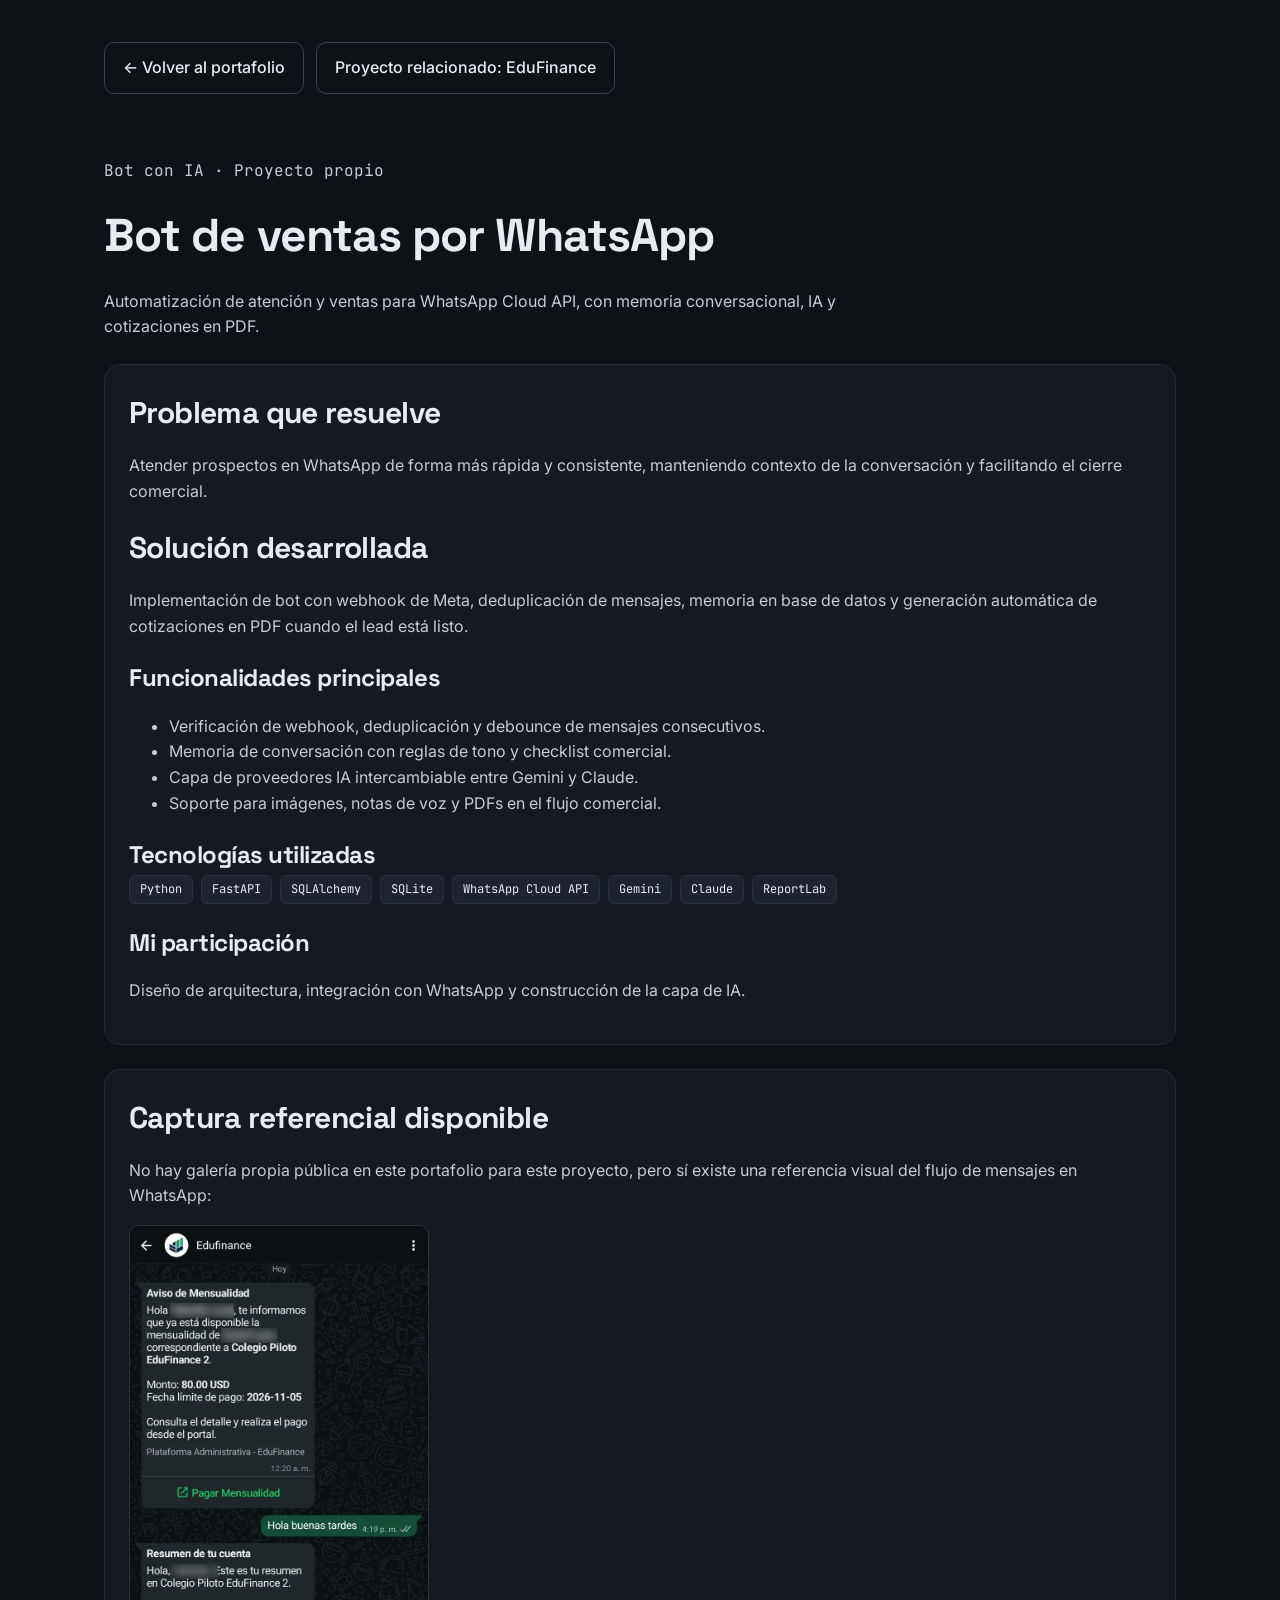
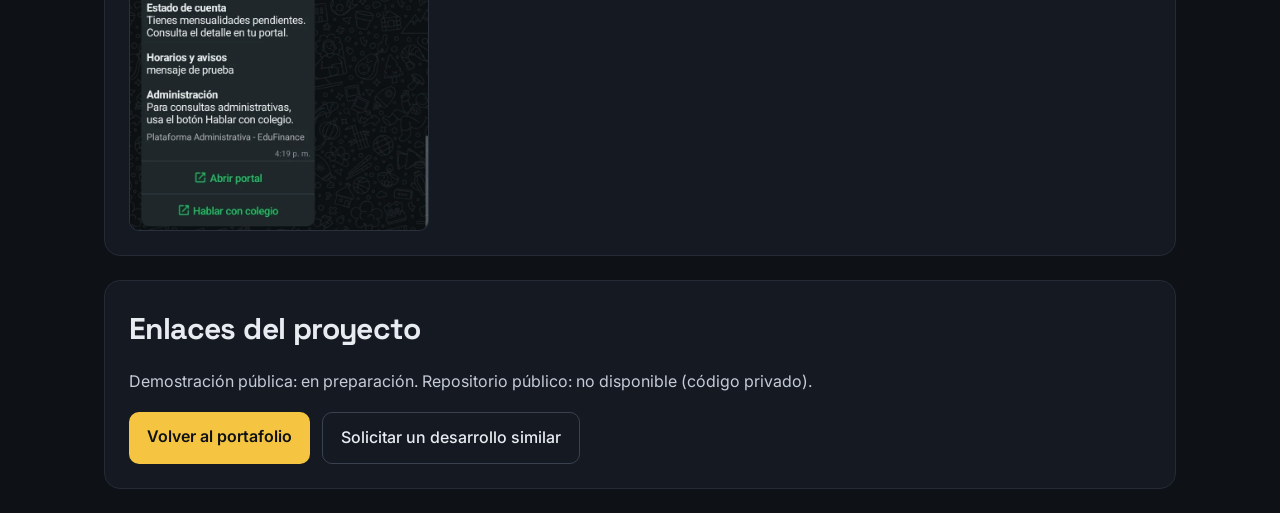
==== proyectos/bot-ventas-whatsapp/index.html @ 5b847d25 "feat: add SEO-friendly project detail pages Co-authored-by: isra050 <183936293+isra050@users.noreply" ====
<!doctype html>
<html lang="es">
<head>
<meta charset="utf-8">
<meta name="viewport" content="width=device-width, initial-scale=1">
<title>Bot de ventas por WhatsApp con IA y cotizaciones PDF | Israel Galicia</title>
<meta name="description" content="Caso de estudio de bot de ventas por WhatsApp Cloud API: memoria conversacional, integración con IA y envío de cotizaciones en PDF.">
<link rel="canonical" href="https://isra050.github.io/proyectos/bot-ventas-whatsapp/">
<meta name="robots" content="index,follow,max-image-preview:large">
<meta property="og:type" content="article">
<meta property="og:locale" content="es_VE">
<meta property="og:site_name" content="Israel Galicia">
<meta property="og:url" content="https://isra050.github.io/proyectos/bot-ventas-whatsapp/">
<meta property="og:title" content="Bot de ventas por WhatsApp con IA y cotizaciones PDF">
<meta property="og:description" content="Arquitectura de bot comercial con WhatsApp Cloud API, FastAPI y capa de proveedores IA intercambiable.">
<meta property="og:image" content="https://isra050.github.io/img/edu_wa.webp">
<meta property="og:image:alt" content="Interacción por WhatsApp utilizada como referencia visual del flujo de mensajería">
<meta name="twitter:card" content="summary_large_image">
<meta name="twitter:title" content="Bot de ventas por WhatsApp con IA y cotizaciones PDF">
<meta name="twitter:description" content="Automatización de ventas y atención en WhatsApp con IA.">
<meta name="twitter:image" content="https://isra050.github.io/img/edu_wa.webp">
<script type="application/ld+json">
{
  "@context": "https://schema.org",
  "@type": "SoftwareApplication",
  "name": "Bot de ventas por WhatsApp",
  "applicationCategory": "BusinessApplication",
  "operatingSystem": "Web",
  "author": {
    "@type": "Person",
    "name": "Israel Galicia",
    "url": "https://isra050.github.io/"
  },
  "url": "https://isra050.github.io/proyectos/bot-ventas-whatsapp/",
  "description": "Bot comercial sobre WhatsApp Cloud API con memoria conversacional, proveedores IA intercambiables y generación de cotizaciones PDF."
}
</script>
<link rel="preconnect" href="https://fonts.googleapis.com">
<link rel="preconnect" href="https://fonts.gstatic.com" crossorigin>
<link rel="stylesheet" href="https://fonts.googleapis.com/css2?family=Space+Grotesk:wght@500;700&family=Inter:wght@400;500;600&family=JetBrains+Mono:wght@400;500&display=swap">
<style>
*{box-sizing:border-box}body{margin:0;background:#0E1116;color:#E8ECF1;font-family:'Inter',system-ui,sans-serif;line-height:1.6}a{color:#F5C542}a:hover{color:#FFE08A}.w{max-width:1120px;margin:0 auto;padding:24px}.sg{font-family:'Space Grotesk',sans-serif;letter-spacing:-.02em}h1,h2,h3{margin:0}.hero{padding-top:48px}.mono{font-family:'JetBrains Mono',monospace}.card{border:1px solid #242B36;background:#141922;border-radius:16px;padding:24px}.soft{color:#C5CCD6}.chips{display:flex;flex-wrap:wrap;gap:8px}.chip{font-family:'JetBrains Mono',monospace;font-size:12px;color:#E8ECF1;background:#1D2430;border:1px solid #2A313C;border-radius:6px;padding:4px 10px}.btn{display:inline-block;background:#F5C542;color:#0E1116;text-decoration:none;font-weight:600;padding:12px 18px;border-radius:10px}.btn2{display:inline-block;border:1px solid #3A4250;color:#E8ECF1;text-decoration:none;font-weight:500;padding:12px 18px;border-radius:10px}.row{display:flex;flex-wrap:wrap;gap:12px;margin-top:18px}
</style>
</head>
<body>
<main class="w">
  <nav class="row" aria-label="Navegación">
    <a class="btn2" href="/">← Volver al portafolio</a>
    <a class="btn2" href="/proyectos/edufinance/">Proyecto relacionado: EduFinance</a>
  </nav>

  <header class="hero">
    <p class="mono soft">Bot con IA · Proyecto propio</p>
    <h1 class="sg" style="font-size:46px">Bot de ventas por WhatsApp</h1>
    <p class="soft" style="max-width:800px">Automatización de atención y ventas para WhatsApp Cloud API, con memoria conversacional, IA y cotizaciones en PDF.</p>
  </header>

  <section class="card" style="margin-top:24px">
    <h2 class="sg" style="font-size:30px">Problema que resuelve</h2>
    <p class="soft">Atender prospectos en WhatsApp de forma más rápida y consistente, manteniendo contexto de la conversación y facilitando el cierre comercial.</p>
    <h2 class="sg" style="font-size:30px;margin-top:20px">Solución desarrollada</h2>
    <p class="soft">Implementación de bot con webhook de Meta, deduplicación de mensajes, memoria en base de datos y generación automática de cotizaciones en PDF cuando el lead está listo.</p>
    <h3 class="sg" style="font-size:24px;margin-top:20px">Funcionalidades principales</h3>
    <ul class="soft">
      <li>Verificación de webhook, deduplicación y debounce de mensajes consecutivos.</li>
      <li>Memoria de conversación con reglas de tono y checklist comercial.</li>
      <li>Capa de proveedores IA intercambiable entre Gemini y Claude.</li>
      <li>Soporte para imágenes, notas de voz y PDFs en el flujo comercial.</li>
    </ul>
    <h3 class="sg" style="font-size:24px;margin-top:20px">Tecnologías utilizadas</h3>
    <div class="chips">
      <span class="chip">Python</span><span class="chip">FastAPI</span><span class="chip">SQLAlchemy</span><span class="chip">SQLite</span><span class="chip">WhatsApp Cloud API</span><span class="chip">Gemini</span><span class="chip">Claude</span><span class="chip">ReportLab</span>
    </div>
    <h3 class="sg" style="font-size:24px;margin-top:20px">Mi participación</h3>
    <p class="soft">Diseño de arquitectura, integración con WhatsApp y construcción de la capa de IA.</p>
  </section>

  <section class="card" style="margin-top:24px">
    <h2 class="sg" style="font-size:30px">Captura referencial disponible</h2>
    <p class="soft">No hay galería propia pública en este portafolio para este proyecto, pero sí existe una referencia visual del flujo de mensajes en WhatsApp:</p>
    <img src="/img/edu_wa.webp" alt="Referencia visual de conversación por WhatsApp en interfaz móvil" width="300" height="600" loading="lazy" style="max-width:300px;width:100%;height:auto;border-radius:10px;border:1px solid #2A313C;display:block">
  </section>

  <section class="card" style="margin-top:24px">
    <h2 class="sg" style="font-size:30px">Enlaces del proyecto</h2>
    <p class="soft">Demostración pública: en preparación. Repositorio público: no disponible (código privado).</p>
    <div class="row">
      <a class="btn" href="/">Volver al portafolio</a>
      <a class="btn2" href="/#contacto">Solicitar un desarrollo similar</a>
    </div>
  </section>
</main>
</body>
</html>
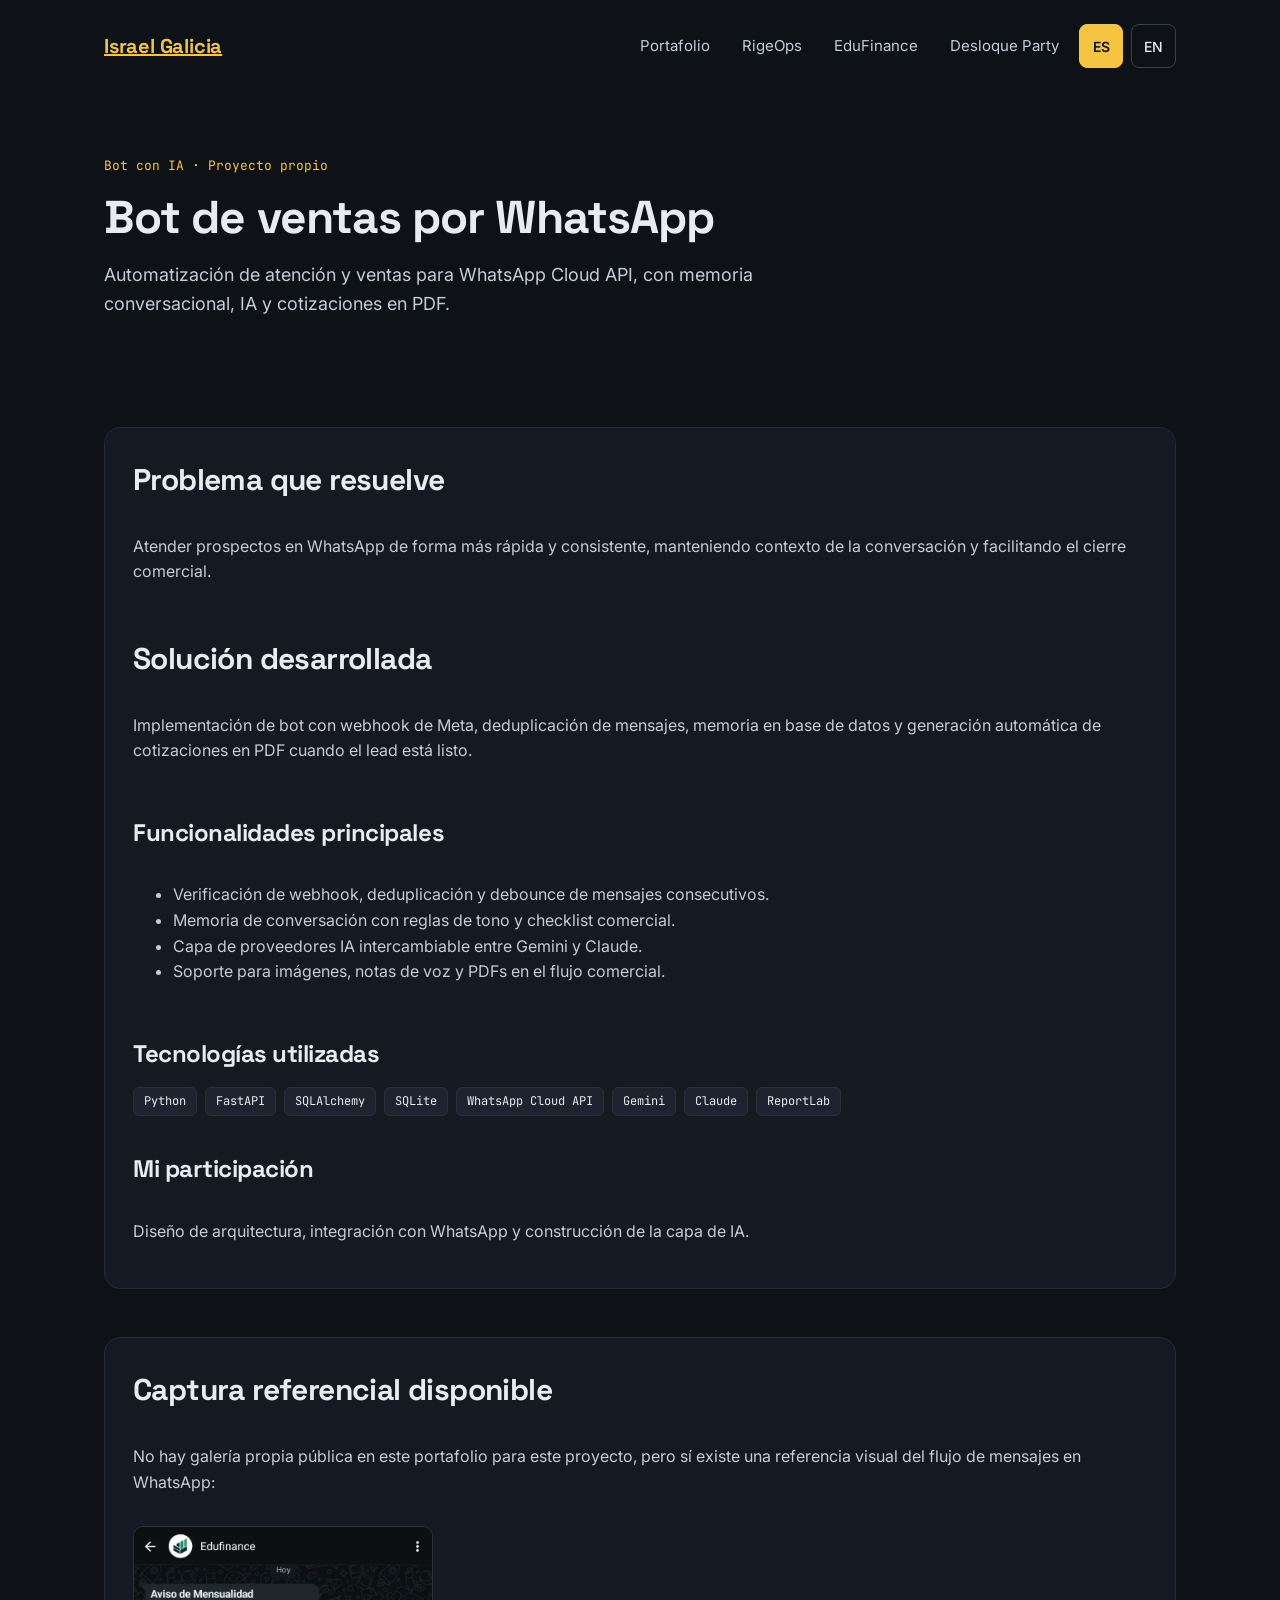
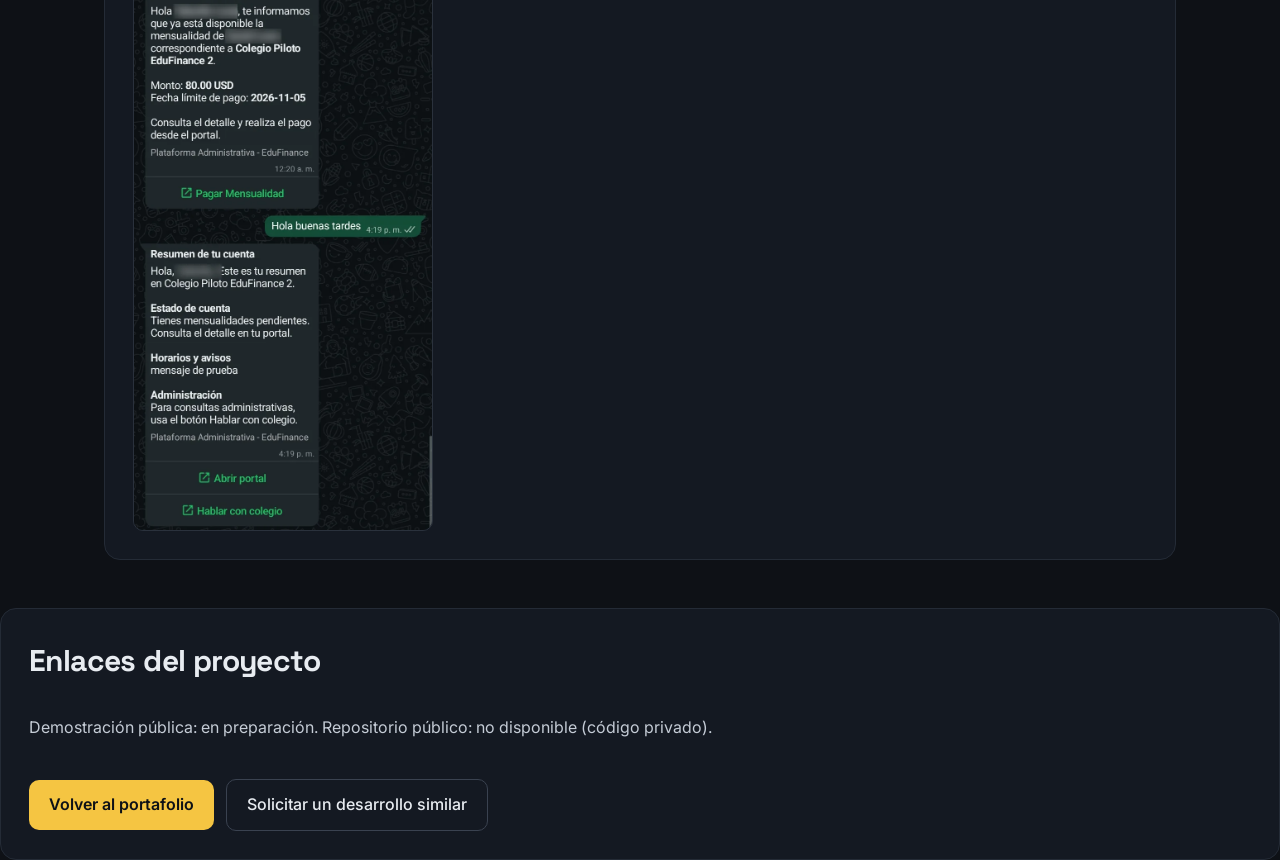
==== commit 595f41a7: "proyectos nuevos" ====
--- a/proyectos/bot-ventas-whatsapp/index.html
+++ b/proyectos/bot-ventas-whatsapp/index.html
@@ -5,6 +5,7 @@
 <meta name="viewport" content="width=device-width, initial-scale=1">
 <title>Bot de ventas por WhatsApp con IA y cotizaciones PDF | Israel Galicia</title>
 <meta name="description" content="Caso de estudio de bot de ventas por WhatsApp Cloud API: memoria conversacional, integración con IA y envío de cotizaciones en PDF.">
+<link rel="icon" href="/img/edu_wa.webp" type="image/webp">
 <link rel="canonical" href="https://isra050.github.io/proyectos/bot-ventas-whatsapp/">
 <meta name="robots" content="index,follow,max-image-preview:large">
 <meta property="og:type" content="article">
@@ -38,24 +39,20 @@
 <link rel="preconnect" href="https://fonts.googleapis.com">
 <link rel="preconnect" href="https://fonts.gstatic.com" crossorigin>
 <link rel="stylesheet" href="https://fonts.googleapis.com/css2?family=Space+Grotesk:wght@500;700&family=Inter:wght@400;500;600&family=JetBrains+Mono:wght@400;500&display=swap">
-<style>
-*{box-sizing:border-box}body{margin:0;background:#0E1116;color:#E8ECF1;font-family:'Inter',system-ui,sans-serif;line-height:1.6}a{color:#F5C542}a:hover{color:#FFE08A}.w{max-width:1120px;margin:0 auto;padding:24px}.sg{font-family:'Space Grotesk',sans-serif;letter-spacing:-.02em}h1,h2,h3{margin:0}.hero{padding-top:48px}.mono{font-family:'JetBrains Mono',monospace}.card{border:1px solid #242B36;background:#141922;border-radius:16px;padding:24px}.soft{color:#C5CCD6}.chips{display:flex;flex-wrap:wrap;gap:8px}.chip{font-family:'JetBrains Mono',monospace;font-size:12px;color:#E8ECF1;background:#1D2430;border:1px solid #2A313C;border-radius:6px;padding:4px 10px}.btn{display:inline-block;background:#F5C542;color:#0E1116;text-decoration:none;font-weight:600;padding:12px 18px;border-radius:10px}.btn2{display:inline-block;border:1px solid #3A4250;color:#E8ECF1;text-decoration:none;font-weight:500;padding:12px 18px;border-radius:10px}.row{display:flex;flex-wrap:wrap;gap:12px;margin-top:18px}
-</style>
+<link rel="stylesheet" href="/proyectos/proyectos.css">
 </head>
-<body>
-<main class="w">
-  <nav class="row" aria-label="Navegación">
-    <a class="btn2" href="/">← Volver al portafolio</a>
-    <a class="btn2" href="/proyectos/edufinance/">Proyecto relacionado: EduFinance</a>
-  </nav>
-
-  <header class="hero">
-    <p class="mono soft">Bot con IA · Proyecto propio</p>
+<body class="project-page">
+<main>
+  <nav class="w nav" aria-label="Navegación"><a class="sg" style="font-size:20px;letter-spacing:-.01em" href="/">Israel Galicia</a><div class="r">
+    <a class="l" href="/">Portafolio</a><a class="l" href="/proyectos/rigeops/">RigeOps</a><a class="l" href="/proyectos/edufinance/">EduFinance</a><a class="l" href="/proyectos/desloque-party/">Desloque Party</a><button class="on" aria-label="Español" data-l="es">ES</button><button aria-label="English" data-l="en">EN</button>
+  </div></nav>
+  <header class="w hero">
+    <p class="mono eyebrow">Bot con IA · Proyecto propio</p>
     <h1 class="sg" style="font-size:46px">Bot de ventas por WhatsApp</h1>
-    <p class="soft" style="max-width:800px">Automatización de atención y ventas para WhatsApp Cloud API, con memoria conversacional, IA y cotizaciones en PDF.</p>
+    <p class="lead">Automatización de atención y ventas para WhatsApp Cloud API, con memoria conversacional, IA y cotizaciones en PDF.</p>
   </header>
 
-  <section class="card" style="margin-top:24px">
+  <section class="w project-section"><div class="card project-card">
     <h2 class="sg" style="font-size:30px">Problema que resuelve</h2>
     <p class="soft">Atender prospectos en WhatsApp de forma más rápida y consistente, manteniendo contexto de la conversación y facilitando el cierre comercial.</p>
     <h2 class="sg" style="font-size:30px;margin-top:20px">Solución desarrollada</h2>
@@ -73,9 +70,9 @@
     </div>
     <h3 class="sg" style="font-size:24px;margin-top:20px">Mi participación</h3>
     <p class="soft">Diseño de arquitectura, integración con WhatsApp y construcción de la capa de IA.</p>
-  </section>
+  </div></section>
 
-  <section class="card" style="margin-top:24px">
+  <section class="w project-section"><div class="card">
     <h2 class="sg" style="font-size:30px">Captura referencial disponible</h2>
     <p class="soft">No hay galería propia pública en este portafolio para este proyecto, pero sí existe una referencia visual del flujo de mensajes en WhatsApp:</p>
     <img src="/img/edu_wa.webp" alt="Referencia visual de conversación por WhatsApp en interfaz móvil" width="300" height="600" loading="lazy" style="max-width:300px;width:100%;height:auto;border-radius:10px;border:1px solid #2A313C;display:block">
@@ -88,7 +85,8 @@
       <a class="btn" href="/">Volver al portafolio</a>
       <a class="btn2" href="/#contacto">Solicitar un desarrollo similar</a>
     </div>
-  </section>
+  </div></section>
 </main>
+<script src="/proyectos/proyectos.js"></script>
 </body>
 </html>
--- a/proyectos/proyectos.css
+++ b/proyectos/proyectos.css
@@ -0,0 +1,13 @@
+*{box-sizing:border-box}
+html{scroll-behavior:smooth}
+body{margin:0;background:#0E1116;color:#E8ECF1;font-family:'Inter',system-ui,sans-serif;font-size:16px;line-height:1.6}
+a{color:#F5C542}a:hover{color:#FFE08A}
+button{font-family:inherit;border-radius:8px;padding:8px 12px;min-width:44px;min-height:44px;font-size:14px;cursor:pointer;background:transparent;color:#E8ECF1;border:1px solid #3A4250;font-weight:500}
+button.on{background:#F5C542;color:#0E1116;border-color:#F5C542;font-weight:600}
+.w{max-width:1120px;margin:0 auto;padding:40px 24px}
+.mono{font-family:'JetBrains Mono',monospace}.sg{font-family:'Space Grotesk',sans-serif;font-weight:700;letter-spacing:-.02em}
+h1,h2,h3{margin:0}.nav{display:flex;flex-wrap:wrap;gap:16px;align-items:center;justify-content:space-between;padding-top:24px;padding-bottom:24px}.nav a.l{color:#C5CCD6;text-decoration:none;font-size:15px;padding:10px 12px}.nav .r{display:flex;flex-wrap:wrap;gap:8px;align-items:center}
+.hero{padding-top:64px;padding-bottom:56px}.hero h1{font-size:64px;line-height:1.05}.hero .eyebrow{color:#F5C542;font-size:13px;margin:0 0 16px}.hero .lead{color:#C5CCD6;max-width:760px;font-size:18px;margin:20px 0 0}
+.project-section{padding-top:24px;padding-bottom:24px}.project-section>h2{font-size:32px}.project-card{margin-top:28px}.card{border:1px solid #242B36;background:#141922;border-radius:16px;padding:28px;display:flex;flex-direction:column;gap:14px}.soft{color:#C5CCD6}.muted{color:#9AA4B2}.chips{display:flex;flex-wrap:wrap;gap:8px}.chip{font-family:'JetBrains Mono',monospace;font-size:12px;color:#E8ECF1;background:#1D2430;border:1px solid #2A313C;border-radius:6px;padding:4px 10px}.grid{display:grid;grid-template-columns:repeat(auto-fit,minmax(280px,1fr));gap:16px;margin-top:24px}.grid img{width:100%;height:auto;border-radius:10px;border:1px solid #2A313C;display:block}.grid img.portrait{max-width:300px}.row{display:flex;flex-wrap:wrap;gap:12px;align-items:center;margin-top:8px}.btn,.btn2{display:inline-block;text-decoration:none;font-weight:600;padding:12px 20px;border-radius:10px}.btn{background:#F5C542;color:#0E1116}.btn:hover{color:#0E1116;background:#FFE08A}.btn2{border:1px solid #3A4250;color:#E8ECF1;font-weight:500}.btn2:hover{color:#FFE08A;border-color:#FFE08A}.project-list{margin:0;padding-left:22px;color:#C5CCD6;display:grid;gap:8px}.footer{padding-top:56px;padding-bottom:80px}.footer .contact{border:1px solid #3A4250;border-radius:20px;padding:32px;background:#141922}
+:focus-visible{outline:2px solid #F5C542;outline-offset:2px}
+@media (max-width:640px){.w{padding:28px 20px}.nav{padding-top:16px;padding-bottom:16px}.nav .r{width:100%}.nav a.l{padding:8px 4px}.hero{padding-top:40px;padding-bottom:40px}.hero h1{font-size:46px}.project-section>h2{font-size:30px}.card{padding:20px}.grid{grid-template-columns:minmax(0,1fr)}.footer .contact{padding:24px 20px}}
